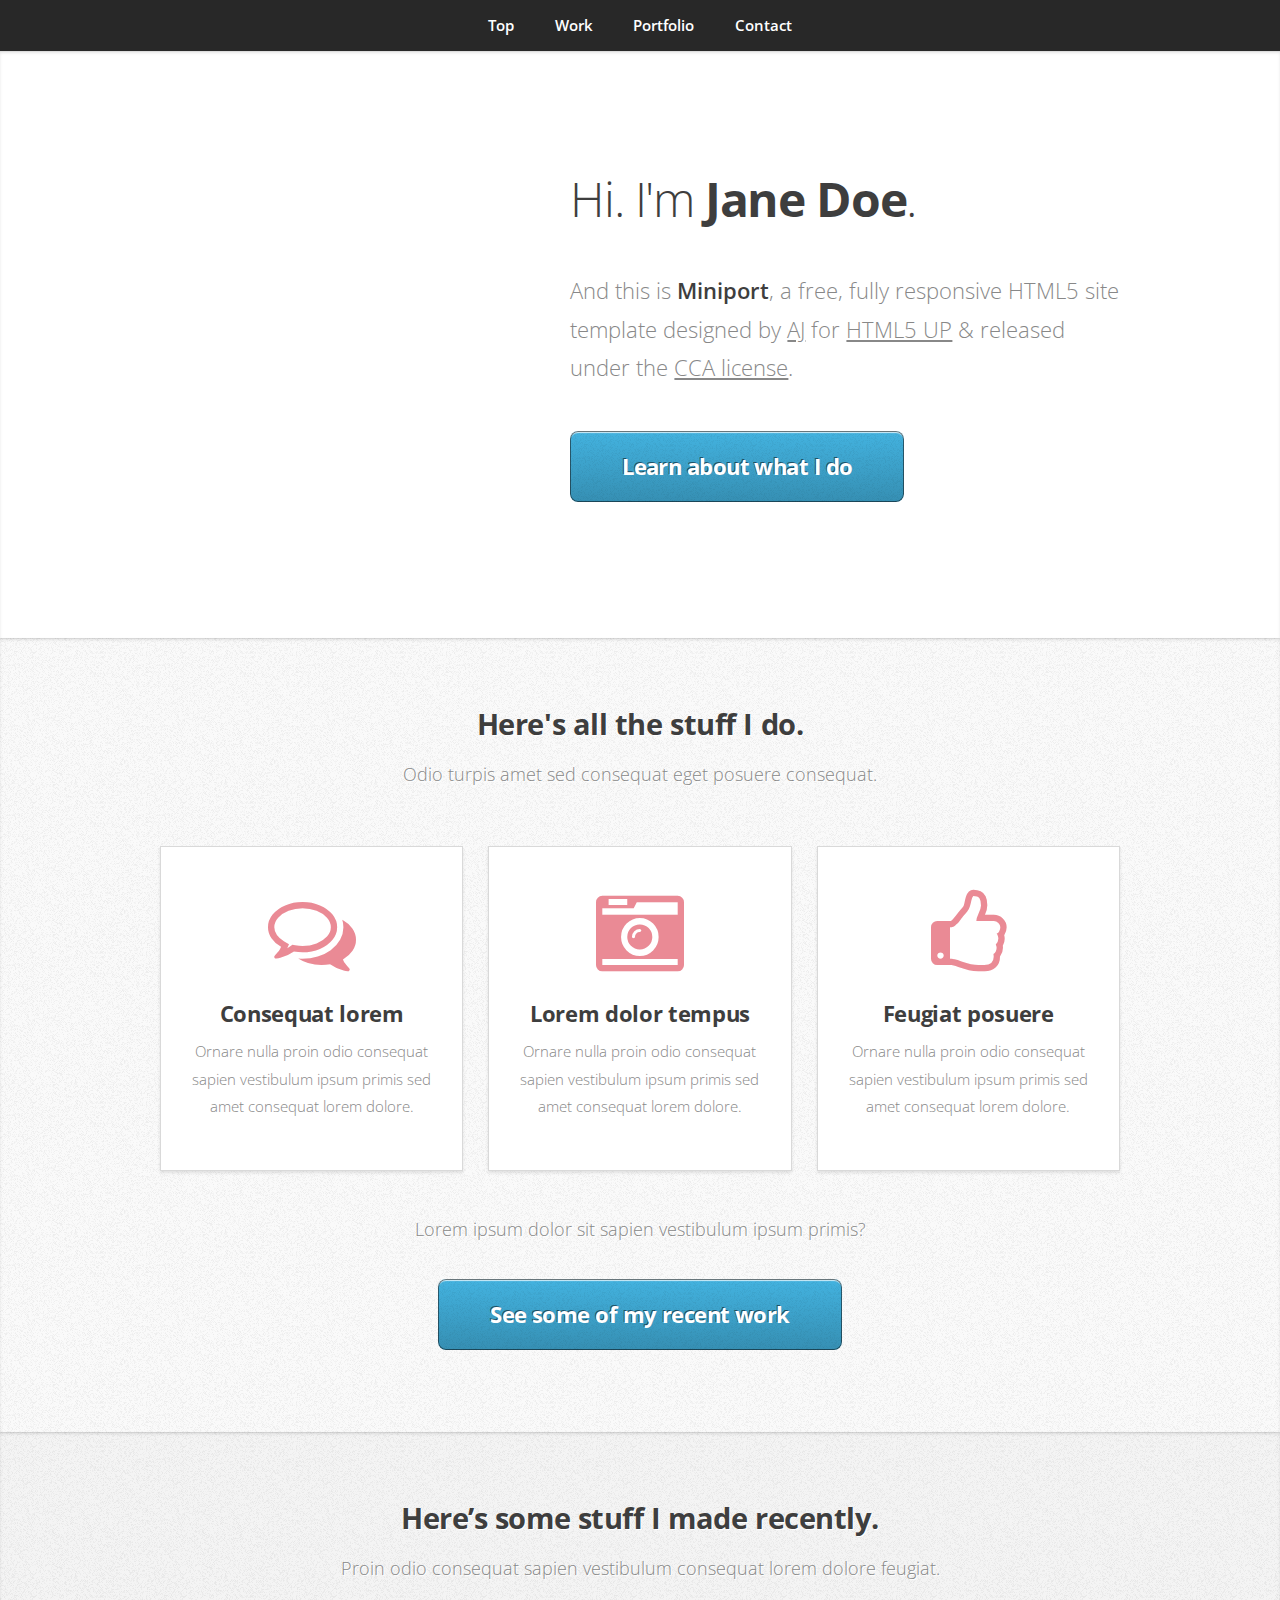
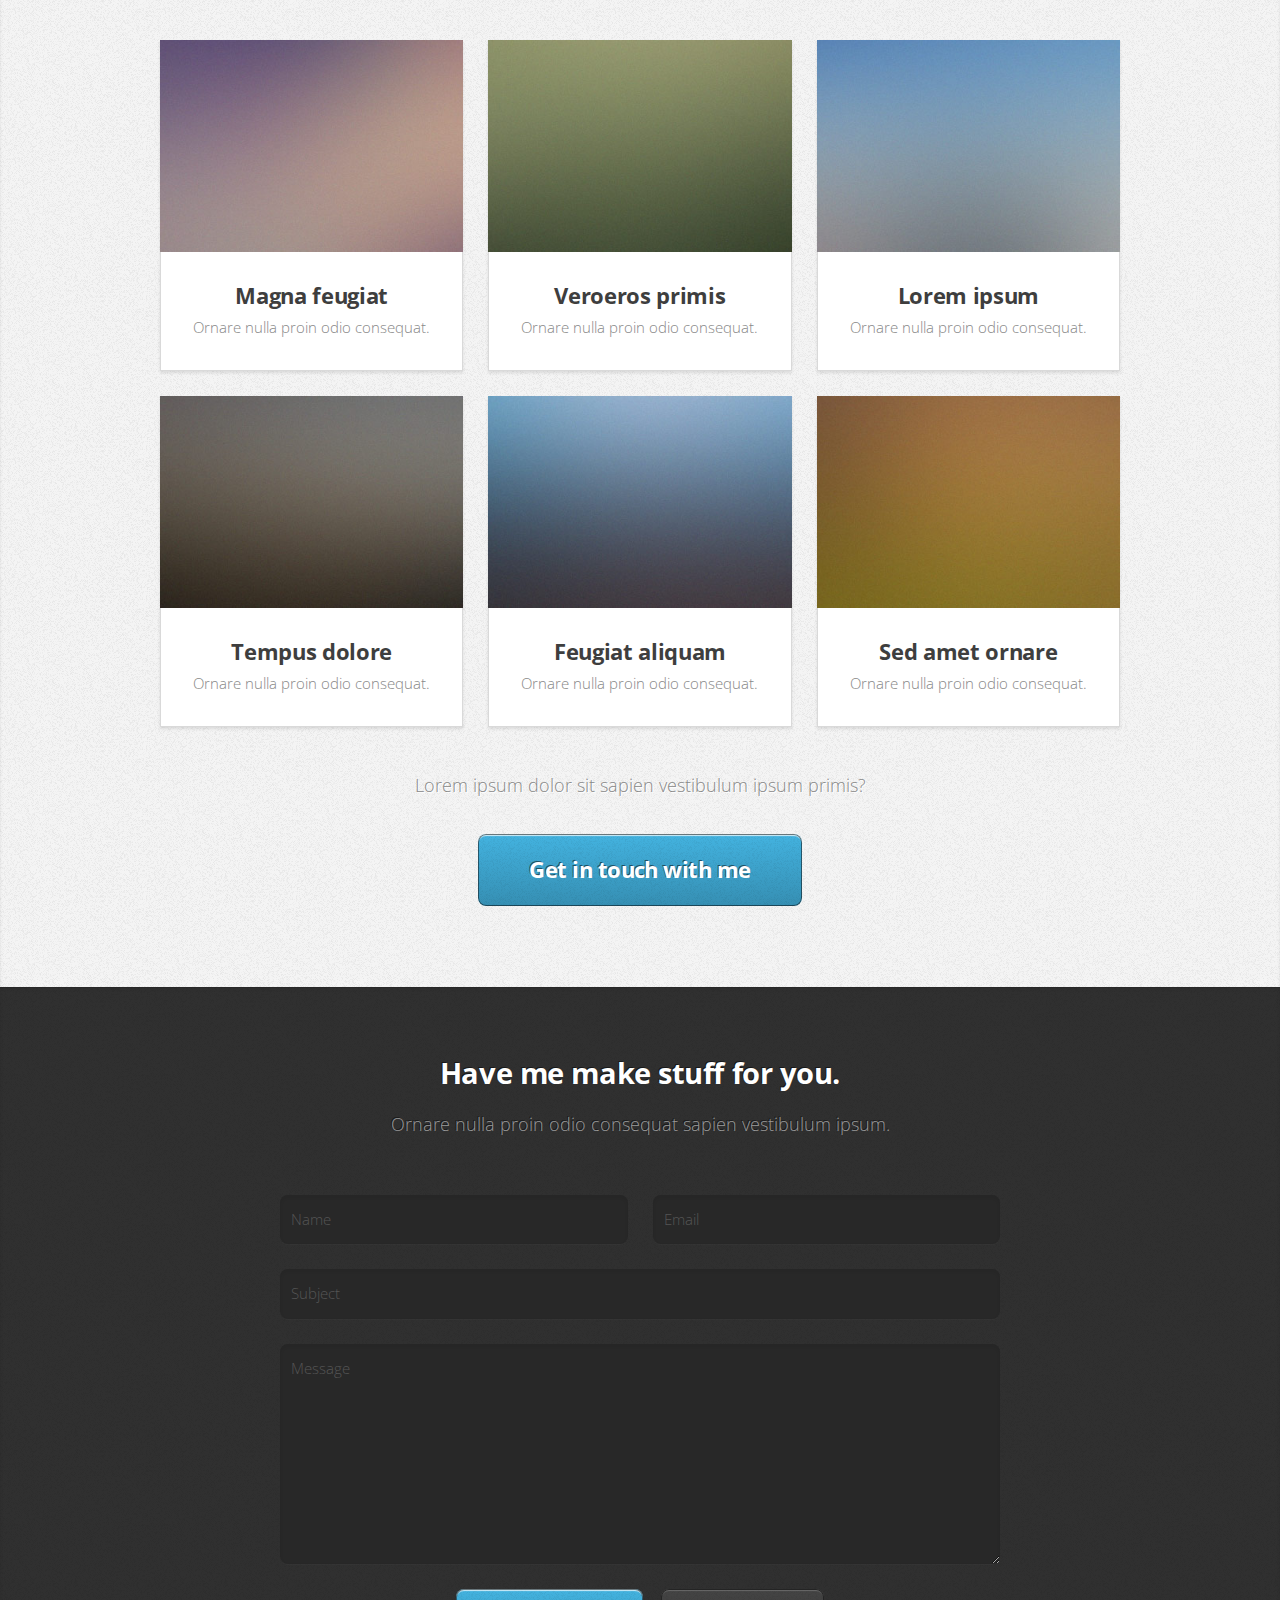
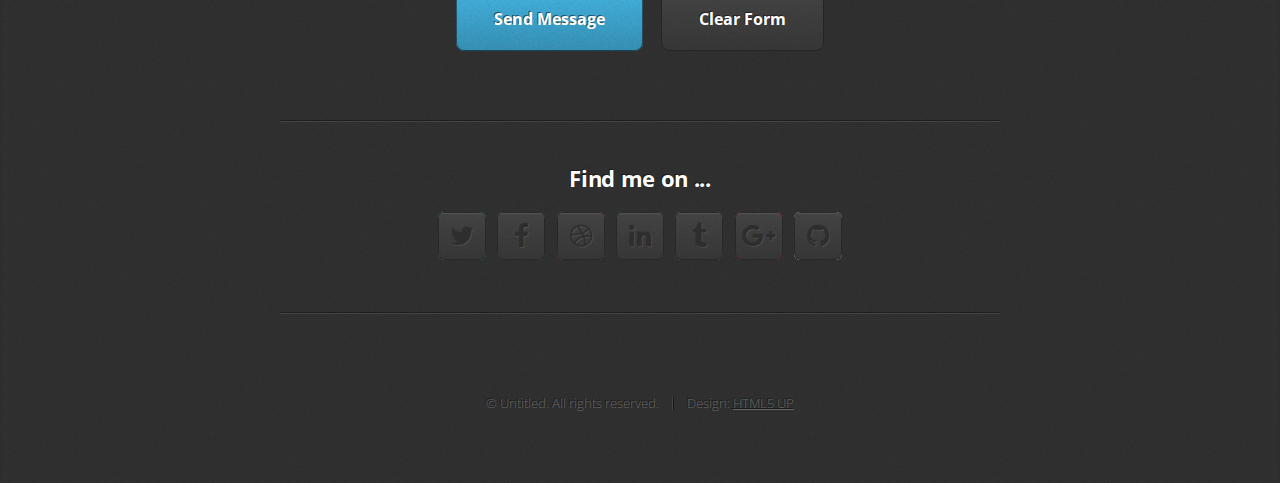
==== portfolio/index.html @ 93b367b7 "initial commit" ====
<!DOCTYPE HTML>
<!--
	Miniport by HTML5 UP
	html5up.net | @ajlkn
	Free for personal and commercial use under the CCA 3.0 license (html5up.net/license)
-->
<html>
	<head>
		<title>Seth Nadu Portfolio</title>
		<meta charset="utf-8" />
		<meta name="viewport" content="width=device-width, initial-scale=1, user-scalable=no" />
		<link rel="stylesheet" href="assets/css/main.css" />
	</head>
	<body class="is-preload">

		<!-- Nav -->
			<nav id="nav">
				<ul class="container">
					<li><a href="#top">Top</a></li>
					<li><a href="#work">Work</a></li>
					<li><a href="#portfolio">Portfolio</a></li>
					<li><a href="#contact">Contact</a></li>
				</ul>
			</nav>

		<!-- Home -->
			<article id="top" class="wrapper style1">
				<div class="container">
					<div class="row">
						<div class="col-4 col-5-large col-12-medium">
							<span class="image fit"><img src="images/donnie-rosie-575268-unsplash.jpg" alt="" /></span>
						</div>
						<div class="col-8 col-7-large col-12-medium">
							<header>
								<h1>Hi. I'm <strong>Jane Doe</strong>.</h1>
							</header>
							<p>And this is <strong>Miniport</strong>, a free, fully responsive HTML5 site template designed by <a href="http://twitter.com/ajlkn">AJ</a> for <a href="http://html5up.net">HTML5 UP</a> &amp; released under the <a href="http://html5up.net/license">CCA license</a>.</p>
							<a href="#work" class="button large scrolly">Learn about what I do</a>
						</div>
					</div>
				</div>
			</article>

		<!-- Work -->
			<article id="work" class="wrapper style2">
				<div class="container">
					<header>
						<h2>Here's all the stuff I do.</h2>
						<p>Odio turpis amet sed consequat eget posuere consequat.</p>
					</header>
					<div class="row aln-center">
						<div class="col-4 col-6-medium col-12-small">
							<section class="box style1">
								<span class="icon featured fa-comments-o"></span>
								<h3>Consequat lorem</h3>
								<p>Ornare nulla proin odio consequat sapien vestibulum ipsum primis sed amet consequat lorem dolore.</p>
							</section>
						</div>
						<div class="col-4 col-6-medium col-12-small">
							<section class="box style1">
								<span class="icon featured fa-camera-retro"></span>
								<h3>Lorem dolor tempus</h3>
								<p>Ornare nulla proin odio consequat sapien vestibulum ipsum primis sed amet consequat lorem dolore.</p>
							</section>
						</div>
						<div class="col-4 col-6-medium col-12-small">
							<section class="box style1">
								<span class="icon featured fa-thumbs-o-up"></span>
								<h3>Feugiat posuere</h3>
								<p>Ornare nulla proin odio consequat sapien vestibulum ipsum primis sed amet consequat lorem dolore.</p>
							</section>
						</div>
					</div>
					<footer>
						<p>Lorem ipsum dolor sit sapien vestibulum ipsum primis?</p>
						<a href="#portfolio" class="button large scrolly">See some of my recent work</a>
					</footer>
				</div>
			</article>

		<!-- Portfolio -->
			<article id="portfolio" class="wrapper style3">
				<div class="container">
					<header>
						<h2>Here’s some stuff I made recently.</h2>
						<p>Proin odio consequat  sapien vestibulum consequat lorem dolore feugiat.</p>
					</header>
					<div class="row">
						<div class="col-4 col-6-medium col-12-small">
							<article class="box style2">
								<a href="#" class="image featured"><img src="images/pic01.jpg" alt="" /></a>
								<h3><a href="#">Magna feugiat</a></h3>
								<p>Ornare nulla proin odio consequat.</p>
							</article>
						</div>
						<div class="col-4 col-6-medium col-12-small">
							<article class="box style2">
								<a href="#" class="image featured"><img src="images/pic02.jpg" alt="" /></a>
								<h3><a href="#">Veroeros primis</a></h3>
								<p>Ornare nulla proin odio consequat.</p>
							</article>
						</div>
						<div class="col-4 col-6-medium col-12-small">
							<article class="box style2">
								<a href="#" class="image featured"><img src="images/pic03.jpg" alt="" /></a>
								<h3><a href="#">Lorem ipsum</a></h3>
								<p>Ornare nulla proin odio consequat.</p>
							</article>
						</div>
						<div class="col-4 col-6-medium col-12-small">
							<article class="box style2">
								<a href="#" class="image featured"><img src="images/pic04.jpg" alt="" /></a>
								<h3><a href="#">Tempus dolore</a></h3>
								<p>Ornare nulla proin odio consequat.</p>
							</article>
						</div>
						<div class="col-4 col-6-medium col-12-small">
							<article class="box style2">
								<a href="#" class="image featured"><img src="images/pic05.jpg" alt="" /></a>
								<h3><a href="#">Feugiat aliquam</a></h3>
								<p>Ornare nulla proin odio consequat.</p>
							</article>
						</div>
						<div class="col-4 col-6-medium col-12-small">
							<article class="box style2">
								<a href="#" class="image featured"><img src="images/pic06.jpg" alt="" /></a>
								<h3><a href="#">Sed amet ornare</a></h3>
								<p>Ornare nulla proin odio consequat.</p>
							</article>
						</div>
					</div>
					<footer>
						<p>Lorem ipsum dolor sit sapien vestibulum ipsum primis?</p>
						<a href="#contact" class="button large scrolly">Get in touch with me</a>
					</footer>
				</div>
			</article>

		<!-- Contact -->
			<article id="contact" class="wrapper style4">
				<div class="container medium">
					<header>
						<h2>Have me make stuff for you.</h2>
						<p>Ornare nulla proin odio consequat sapien vestibulum ipsum.</p>
					</header>
					<div class="row">
						<div class="col-12">
							<form method="post" action="#">
								<div class="row">
									<div class="col-6 col-12-small">
										<input type="text" name="name" id="name" placeholder="Name" />
									</div>
									<div class="col-6 col-12-small">
										<input type="text" name="email" id="email" placeholder="Email" />
									</div>
									<div class="col-12">
										<input type="text" name="subject" id="subject" placeholder="Subject" />
									</div>
									<div class="col-12">
										<textarea name="message" id="message" placeholder="Message"></textarea>
									</div>
									<div class="col-12">
										<ul class="actions">
											<li><input type="submit" value="Send Message" /></li>
											<li><input type="reset" value="Clear Form" class="alt" /></li>
										</ul>
									</div>
								</div>
							</form>
						</div>
						<div class="col-12">
							<hr />
							<h3>Find me on ...</h3>
							<ul class="social">
								<li><a href="#" class="icon fa-twitter"><span class="label">Twitter</span></a></li>
								<li><a href="#" class="icon fa-facebook"><span class="label">Facebook</span></a></li>
								<li><a href="#" class="icon fa-dribbble"><span class="label">Dribbble</span></a></li>
								<li><a href="#" class="icon fa-linkedin"><span class="label">LinkedIn</span></a></li>
								<li><a href="#" class="icon fa-tumblr"><span class="label">Tumblr</span></a></li>
								<li><a href="#" class="icon fa-google-plus"><span class="label">Google+</span></a></li>
								<li><a href="#" class="icon fa-github"><span class="label">Github</span></a></li>
								<!--
								<li><a href="#" class="icon fa-rss"><span>RSS</span></a></li>
								<li><a href="#" class="icon fa-instagram"><span>Instagram</span></a></li>
								<li><a href="#" class="icon fa-foursquare"><span>Foursquare</span></a></li>
								<li><a href="#" class="icon fa-skype"><span>Skype</span></a></li>
								<li><a href="#" class="icon fa-soundcloud"><span>Soundcloud</span></a></li>
								<li><a href="#" class="icon fa-youtube"><span>YouTube</span></a></li>
								<li><a href="#" class="icon fa-blogger"><span>Blogger</span></a></li>
								<li><a href="#" class="icon fa-flickr"><span>Flickr</span></a></li>
								<li><a href="#" class="icon fa-vimeo"><span>Vimeo</span></a></li>
								-->
							</ul>
							<hr />
						</div>
					</div>
					<footer>
						<ul id="copyright">
							<li>&copy; Untitled. All rights reserved.</li><li>Design: <a href="http://html5up.net">HTML5 UP</a></li>
						</ul>
					</footer>
				</div>
			</article>

		<!-- Scripts -->
			<script src="assets/js/jquery.min.js"></script>
			<script src="assets/js/jquery.scrolly.min.js"></script>
			<script src="assets/js/browser.min.js"></script>
			<script src="assets/js/breakpoints.min.js"></script>
			<script src="assets/js/util.js"></script>
			<script src="assets/js/main.js"></script>

	</body>
</html>
---- portfolio/assets/css/main.css ----
@import url("https://fonts.googleapis.com/css?family=Open+Sans:300,300italic,600,600italic,700");
@import url("font-awesome.min.css");

/*
	Miniport by HTML5 UP
	html5up.net | @ajlkn
	Free for personal and commercial use under the CCA 3.0 license (html5up.net/license)
*/

html, body, div, span, applet, object,
iframe, h1, h2, h3, h4, h5, h6, p, blockquote,
pre, a, abbr, acronym, address, big, cite,
code, del, dfn, em, img, ins, kbd, q, s, samp,
small, strike, strong, sub, sup, tt, var, b,
u, i, center, dl, dt, dd, ol, ul, li, fieldset,
form, label, legend, table, caption, tbody,
tfoot, thead, tr, th, td, article, aside,
canvas, details, embed, figure, figcaption,
footer, header, hgroup, menu, nav, output, ruby,
section, summary, time, mark, audio, video {
	margin: 0;
	padding: 0;
	border: 0;
	font-size: 100%;
	font: inherit;
	vertical-align: baseline;}

article, aside, details, figcaption, figure,
footer, header, hgroup, menu, nav, section {
	display: block;}

body {
	line-height: 1;
}

ol, ul {
	list-style: none;
}

blockquote, q {
	quotes: none;
}

	blockquote:before, blockquote:after, q:before, q:after {
		content: '';
		content: none;
	}

table {
	border-collapse: collapse;
	border-spacing: 0;
}

body {
	-webkit-text-size-adjust: none;
}

mark {
	background-color: transparent;
	color: inherit;
}

input::-moz-focus-inner {
	border: 0;
	padding: 0;
}

input, select, textarea {
	-moz-appearance: none;
	-webkit-appearance: none;
	-ms-appearance: none;
	appearance: none;
}

/* Basic */

	html {
		box-sizing: border-box;
	}

	*, *:before, *:after {
		box-sizing: inherit;
	}

	body {
		padding-top: 3.5em;
	}

		body.is-preload *, body.is-preload *:before, body.is-preload *:after {
			-moz-animation: none !important;
			-webkit-animation: none !important;
			-ms-animation: none !important;
			animation: none !important;
			-moz-transition: none !important;
			-webkit-transition: none !important;
			-ms-transition: none !important;
			transition: none !important;
		}

	body, input, textarea, select {
		font-family: 'Open Sans', sans-serif;
		line-height: 1.85em;
		color: #888;
		font-weight: 300;
		font-size: 13pt;
	}

	a {
		-moz-transition: color .2s ease-in-out;
		-webkit-transition: color .2s ease-in-out;
		-ms-transition: color .2s ease-in-out;
		transition: color .2s ease-in-out;
		color: #43B3E0;
		text-decoration: underline;
	}

		a:hover {
			color: #43bff0 !important;
		}

		a img {
			border: 0;
		}

	b, strong {
		font-weight: 600;
		color: #3e3e3e;
	}

	i, em {
		font-style: italic;
	}

	sub {
		position: relative;
		top: 0.5em;
		font-size: 0.8em;
	}

	sup {
		position: relative;
		top: -0.5em;
		font-size: 0.8em;
	}

	blockquote {
		border-left: solid 0.75em #eee;
		padding: 1em 0 1em 1.5em;
		font-style: italic;
	}

	h1, h2, h3, h4, h5, h6 {
		color: #3e3e3e;
		margin: 0 0 0.75em 0;
	}

	h1 a, h2 a, h3 a, h4 a, h5 a, h6 a {
		text-decoration: none;
		color: inherit;
	}

	h2, h3, h4, h5, h6 {
		font-weight: 700;
	}

	h1 {
		font-size: 3.25em;
		letter-spacing: -0.025em;
		font-weight: 300;
	}

		h1 strong {
			font-weight: 700;
		}

	h2 {
		font-size: 2em;
		letter-spacing: -0.015em;
	}

	h3 {
		font-size: 1.5em;
		letter-spacing: -0.015em;
	}

	em, i {
		font-style: italic;
	}

	br.clear {
		clear: both;
	}

	hr {
		border: 0;
		border-top: solid 1px #444;
		border-top-color: rgba(0, 0, 0, 0.35);
		box-shadow: 0px 1px 0px 0px rgba(255, 255, 255, 0.1);
		height: 1px;
		margin: 3em 0;
	}

	p, ul, ol, dl, table {
		margin-bottom: 2em;
	}

	header {
		margin: 0 0 3em 0;
	}

		header > p {
			font-size: 1.25em;
			margin: 0;
		}

	footer {
		margin: 3em 0 0 0;
	}

		footer > p {
			font-size: 1.25em;
		}

/* Container */

	.container {
		margin: 0 auto;
		max-width: calc(100% - 50px);
		width: 1200px;
	}

		.container.medium {
			width: 900px;
		}

		@media screen and (max-width: 1680px) {

			.container {
				width: 1200px;
			}

				.container.medium {
					width: 900px;
				}

		}

		@media screen and (max-width: 1280px) {

			.container {
				width: 960px;
			}

				.container.medium {
					width: 720px;
				}

		}

		@media screen and (max-width: 980px) {

			.container {
				width: 100%;
			}

				.container.medium {
					width: 75%;
				}

		}

		@media screen and (max-width: 736px) {

			.container {
				width: 100%;
				max-width: calc(100% - 30px);
			}

				.container.medium {
					width: 100%;
				}

		}

/* Row */

	.row {
		display: flex;
		flex-wrap: wrap;
		box-sizing: border-box;
		align-items: stretch;
	}

		.row > * {
			box-sizing: border-box;
		}

		.row.gtr-uniform > * > :last-child {
			margin-bottom: 0;
		}

		.row.aln-left {
			justify-content: flex-start;
		}

		.row.aln-center {
			justify-content: center;
		}

		.row.aln-right {
			justify-content: flex-end;
		}

		.row.aln-top {
			align-items: flex-start;
		}

		.row.aln-middle {
			align-items: center;
		}

		.row.aln-bottom {
			align-items: flex-end;
		}

		.row > .imp {
			order: -1;
		}

		.row > .col-1 {
			width: 8.3333333333%;
		}

		.row > .off-1 {
			margin-left: 8.3333333333%;
		}

		.row > .col-2 {
			width: 16.6666666667%;
		}

		.row > .off-2 {
			margin-left: 16.6666666667%;
		}

		.row > .col-3 {
			width: 25%;
		}

		.row > .off-3 {
			margin-left: 25%;
		}

		.row > .col-4 {
			width: 33.3333333333%;
		}

		.row > .off-4 {
			margin-left: 33.3333333333%;
		}

		.row > .col-5 {
			width: 41.6666666667%;
		}

		.row > .off-5 {
			margin-left: 41.6666666667%;
		}

		.row > .col-6 {
			width: 50%;
		}

		.row > .off-6 {
			margin-left: 50%;
		}

		.row > .col-7 {
			width: 58.3333333333%;
		}

		.row > .off-7 {
			margin-left: 58.3333333333%;
		}

		.row > .col-8 {
			width: 66.6666666667%;
		}

		.row > .off-8 {
			margin-left: 66.6666666667%;
		}

		.row > .col-9 {
			width: 75%;
		}

		.row > .off-9 {
			margin-left: 75%;
		}

		.row > .col-10 {
			width: 83.3333333333%;
		}

		.row > .off-10 {
			margin-left: 83.3333333333%;
		}

		.row > .col-11 {
			width: 91.6666666667%;
		}

		.row > .off-11 {
			margin-left: 91.6666666667%;
		}

		.row > .col-12 {
			width: 100%;
		}

		.row > .off-12 {
			margin-left: 100%;
		}

		.row.gtr-0 {
			margin-top: 0px;
			margin-left: 0px;
		}

			.row.gtr-0 > * {
				padding: 0px 0 0 0px;
			}

			.row.gtr-0.gtr-uniform {
				margin-top: 0px;
			}

				.row.gtr-0.gtr-uniform > * {
					padding-top: 0px;
				}

		.row.gtr-25 {
			margin-top: -6.25px;
			margin-left: -6.25px;
		}

			.row.gtr-25 > * {
				padding: 6.25px 0 0 6.25px;
			}

			.row.gtr-25.gtr-uniform {
				margin-top: -6.25px;
			}

				.row.gtr-25.gtr-uniform > * {
					padding-top: 6.25px;
				}

		.row.gtr-50 {
			margin-top: -12.5px;
			margin-left: -12.5px;
		}

			.row.gtr-50 > * {
				padding: 12.5px 0 0 12.5px;
			}

			.row.gtr-50.gtr-uniform {
				margin-top: -12.5px;
			}

				.row.gtr-50.gtr-uniform > * {
					padding-top: 12.5px;
				}

		.row {
			margin-top: -25px;
			margin-left: -25px;
		}

			.row > * {
				padding: 25px 0 0 25px;
			}

			.row.gtr-uniform {
				margin-top: -25px;
			}

				.row.gtr-uniform > * {
					padding-top: 25px;
				}

		.row.gtr-150 {
			margin-top: -37.5px;
			margin-left: -37.5px;
		}

			.row.gtr-150 > * {
				padding: 37.5px 0 0 37.5px;
			}

			.row.gtr-150.gtr-uniform {
				margin-top: -37.5px;
			}

				.row.gtr-150.gtr-uniform > * {
					padding-top: 37.5px;
				}

		.row.gtr-200 {
			margin-top: -50px;
			margin-left: -50px;
		}

			.row.gtr-200 > * {
				padding: 50px 0 0 50px;
			}

			.row.gtr-200.gtr-uniform {
				margin-top: -50px;
			}

				.row.gtr-200.gtr-uniform > * {
					padding-top: 50px;
				}

		@media screen and (max-width: 1680px) {

			.row {
				display: flex;
				flex-wrap: wrap;
				box-sizing: border-box;
				align-items: stretch;
			}

				.row > * {
					box-sizing: border-box;
				}

				.row.gtr-uniform > * > :last-child {
					margin-bottom: 0;
				}

				.row.aln-left {
					justify-content: flex-start;
				}

				.row.aln-center {
					justify-content: center;
				}

				.row.aln-right {
					justify-content: flex-end;
				}

				.row.aln-top {
					align-items: flex-start;
				}

				.row.aln-middle {
					align-items: center;
				}

				.row.aln-bottom {
					align-items: flex-end;
				}

				.row > .imp-xlarge {
					order: -1;
				}

				.row > .col-1-xlarge {
					width: 8.3333333333%;
				}

				.row > .off-1-xlarge {
					margin-left: 8.3333333333%;
				}

				.row > .col-2-xlarge {
					width: 16.6666666667%;
				}

				.row > .off-2-xlarge {
					margin-left: 16.6666666667%;
				}

				.row > .col-3-xlarge {
					width: 25%;
				}

				.row > .off-3-xlarge {
					margin-left: 25%;
				}

				.row > .col-4-xlarge {
					width: 33.3333333333%;
				}

				.row > .off-4-xlarge {
					margin-left: 33.3333333333%;
				}

				.row > .col-5-xlarge {
					width: 41.6666666667%;
				}

				.row > .off-5-xlarge {
					margin-left: 41.6666666667%;
				}

				.row > .col-6-xlarge {
					width: 50%;
				}

				.row > .off-6-xlarge {
					margin-left: 50%;
				}

				.row > .col-7-xlarge {
					width: 58.3333333333%;
				}

				.row > .off-7-xlarge {
					margin-left: 58.3333333333%;
				}

				.row > .col-8-xlarge {
					width: 66.6666666667%;
				}

				.row > .off-8-xlarge {
					margin-left: 66.6666666667%;
				}

				.row > .col-9-xlarge {
					width: 75%;
				}

				.row > .off-9-xlarge {
					margin-left: 75%;
				}

				.row > .col-10-xlarge {
					width: 83.3333333333%;
				}

				.row > .off-10-xlarge {
					margin-left: 83.3333333333%;
				}

				.row > .col-11-xlarge {
					width: 91.6666666667%;
				}

				.row > .off-11-xlarge {
					margin-left: 91.6666666667%;
				}

				.row > .col-12-xlarge {
					width: 100%;
				}

				.row > .off-12-xlarge {
					margin-left: 100%;
				}

				.row.gtr-0 {
					margin-top: 0px;
					margin-left: 0px;
				}

					.row.gtr-0 > * {
						padding: 0px 0 0 0px;
					}

					.row.gtr-0.gtr-uniform {
						margin-top: 0px;
					}

						.row.gtr-0.gtr-uniform > * {
							padding-top: 0px;
						}

				.row.gtr-25 {
					margin-top: -6.25px;
					margin-left: -6.25px;
				}

					.row.gtr-25 > * {
						padding: 6.25px 0 0 6.25px;
					}

					.row.gtr-25.gtr-uniform {
						margin-top: -6.25px;
					}

						.row.gtr-25.gtr-uniform > * {
							padding-top: 6.25px;
						}

				.row.gtr-50 {
					margin-top: -12.5px;
					margin-left: -12.5px;
				}

					.row.gtr-50 > * {
						padding: 12.5px 0 0 12.5px;
					}

					.row.gtr-50.gtr-uniform {
						margin-top: -12.5px;
					}

						.row.gtr-50.gtr-uniform > * {
							padding-top: 12.5px;
						}

				.row {
					margin-top: -25px;
					margin-left: -25px;
				}

					.row > * {
						padding: 25px 0 0 25px;
					}

					.row.gtr-uniform {
						margin-top: -25px;
					}

						.row.gtr-uniform > * {
							padding-top: 25px;
						}

				.row.gtr-150 {
					margin-top: -37.5px;
					margin-left: -37.5px;
				}

					.row.gtr-150 > * {
						padding: 37.5px 0 0 37.5px;
					}

					.row.gtr-150.gtr-uniform {
						margin-top: -37.5px;
					}

						.row.gtr-150.gtr-uniform > * {
							padding-top: 37.5px;
						}

				.row.gtr-200 {
					margin-top: -50px;
					margin-left: -50px;
				}

					.row.gtr-200 > * {
						padding: 50px 0 0 50px;
					}

					.row.gtr-200.gtr-uniform {
						margin-top: -50px;
					}

						.row.gtr-200.gtr-uniform > * {
							padding-top: 50px;
						}

		}

		@media screen and (max-width: 1280px) {

			.row {
				display: flex;
				flex-wrap: wrap;
				box-sizing: border-box;
				align-items: stretch;
			}

				.row > * {
					box-sizing: border-box;
				}

				.row.gtr-uniform > * > :last-child {
					margin-bottom: 0;
				}

				.row.aln-left {
					justify-content: flex-start;
				}

				.row.aln-center {
					justify-content: center;
				}

				.row.aln-right {
					justify-content: flex-end;
				}

				.row.aln-top {
					align-items: flex-start;
				}

				.row.aln-middle {
					align-items: center;
				}

				.row.aln-bottom {
					align-items: flex-end;
				}

				.row > .imp-large {
					order: -1;
				}

				.row > .col-1-large {
					width: 8.3333333333%;
				}

				.row > .off-1-large {
					margin-left: 8.3333333333%;
				}

				.row > .col-2-large {
					width: 16.6666666667%;
				}

				.row > .off-2-large {
					margin-left: 16.6666666667%;
				}

				.row > .col-3-large {
					width: 25%;
				}

				.row > .off-3-large {
					margin-left: 25%;
				}

				.row > .col-4-large {
					width: 33.3333333333%;
				}

				.row > .off-4-large {
					margin-left: 33.3333333333%;
				}

				.row > .col-5-large {
					width: 41.6666666667%;
				}

				.row > .off-5-large {
					margin-left: 41.6666666667%;
				}

				.row > .col-6-large {
					width: 50%;
				}

				.row > .off-6-large {
					margin-left: 50%;
				}

				.row > .col-7-large {
					width: 58.3333333333%;
				}

				.row > .off-7-large {
					margin-left: 58.3333333333%;
				}

				.row > .col-8-large {
					width: 66.6666666667%;
				}

				.row > .off-8-large {
					margin-left: 66.6666666667%;
				}

				.row > .col-9-large {
					width: 75%;
				}

				.row > .off-9-large {
					margin-left: 75%;
				}

				.row > .col-10-large {
					width: 83.3333333333%;
				}

				.row > .off-10-large {
					margin-left: 83.3333333333%;
				}

				.row > .col-11-large {
					width: 91.6666666667%;
				}

				.row > .off-11-large {
					margin-left: 91.6666666667%;
				}

				.row > .col-12-large {
					width: 100%;
				}

				.row > .off-12-large {
					margin-left: 100%;
				}

				.row.gtr-0 {
					margin-top: 0px;
					margin-left: 0px;
				}

					.row.gtr-0 > * {
						padding: 0px 0 0 0px;
					}

					.row.gtr-0.gtr-uniform {
						margin-top: 0px;
					}

						.row.gtr-0.gtr-uniform > * {
							padding-top: 0px;
						}

				.row.gtr-25 {
					margin-top: -6.25px;
					margin-left: -6.25px;
				}

					.row.gtr-25 > * {
						padding: 6.25px 0 0 6.25px;
					}

					.row.gtr-25.gtr-uniform {
						margin-top: -6.25px;
					}

						.row.gtr-25.gtr-uniform > * {
							padding-top: 6.25px;
						}

				.row.gtr-50 {
					margin-top: -12.5px;
					margin-left: -12.5px;
				}

					.row.gtr-50 > * {
						padding: 12.5px 0 0 12.5px;
					}

					.row.gtr-50.gtr-uniform {
						margin-top: -12.5px;
					}

						.row.gtr-50.gtr-uniform > * {
							padding-top: 12.5px;
						}

				.row {
					margin-top: -25px;
					margin-left: -25px;
				}

					.row > * {
						padding: 25px 0 0 25px;
					}

					.row.gtr-uniform {
						margin-top: -25px;
					}

						.row.gtr-uniform > * {
							padding-top: 25px;
						}

				.row.gtr-150 {
					margin-top: -37.5px;
					margin-left: -37.5px;
				}

					.row.gtr-150 > * {
						padding: 37.5px 0 0 37.5px;
					}

					.row.gtr-150.gtr-uniform {
						margin-top: -37.5px;
					}

						.row.gtr-150.gtr-uniform > * {
							padding-top: 37.5px;
						}

				.row.gtr-200 {
					margin-top: -50px;
					margin-left: -50px;
				}

					.row.gtr-200 > * {
						padding: 50px 0 0 50px;
					}

					.row.gtr-200.gtr-uniform {
						margin-top: -50px;
					}

						.row.gtr-200.gtr-uniform > * {
							padding-top: 50px;
						}

		}

		@media screen and (max-width: 980px) {

			.row {
				display: flex;
				flex-wrap: wrap;
				box-sizing: border-box;
				align-items: stretch;
			}

				.row > * {
					box-sizing: border-box;
				}

				.row.gtr-uniform > * > :last-child {
					margin-bottom: 0;
				}

				.row.aln-left {
					justify-content: flex-start;
				}

				.row.aln-center {
					justify-content: center;
				}

				.row.aln-right {
					justify-content: flex-end;
				}

				.row.aln-top {
					align-items: flex-start;
				}

				.row.aln-middle {
					align-items: center;
				}

				.row.aln-bottom {
					align-items: flex-end;
				}

				.row > .imp-medium {
					order: -1;
				}

				.row > .col-1-medium {
					width: 8.3333333333%;
				}

				.row > .off-1-medium {
					margin-left: 8.3333333333%;
				}

				.row > .col-2-medium {
					width: 16.6666666667%;
				}

				.row > .off-2-medium {
					margin-left: 16.6666666667%;
				}

				.row > .col-3-medium {
					width: 25%;
				}

				.row > .off-3-medium {
					margin-left: 25%;
				}

				.row > .col-4-medium {
					width: 33.3333333333%;
				}

				.row > .off-4-medium {
					margin-left: 33.3333333333%;
				}

				.row > .col-5-medium {
					width: 41.6666666667%;
				}

				.row > .off-5-medium {
					margin-left: 41.6666666667%;
				}

				.row > .col-6-medium {
					width: 50%;
				}

				.row > .off-6-medium {
					margin-left: 50%;
				}

				.row > .col-7-medium {
					width: 58.3333333333%;
				}

				.row > .off-7-medium {
					margin-left: 58.3333333333%;
				}

				.row > .col-8-medium {
					width: 66.6666666667%;
				}

				.row > .off-8-medium {
					margin-left: 66.6666666667%;
				}

				.row > .col-9-medium {
					width: 75%;
				}

				.row > .off-9-medium {
					margin-left: 75%;
				}

				.row > .col-10-medium {
					width: 83.3333333333%;
				}

				.row > .off-10-medium {
					margin-left: 83.3333333333%;
				}

				.row > .col-11-medium {
					width: 91.6666666667%;
				}

				.row > .off-11-medium {
					margin-left: 91.6666666667%;
				}

				.row > .col-12-medium {
					width: 100%;
				}

				.row > .off-12-medium {
					margin-left: 100%;
				}

				.row.gtr-0 {
					margin-top: 0px;
					margin-left: 0px;
				}

					.row.gtr-0 > * {
						padding: 0px 0 0 0px;
					}

					.row.gtr-0.gtr-uniform {
						margin-top: 0px;
					}

						.row.gtr-0.gtr-uniform > * {
							padding-top: 0px;
						}

				.row.gtr-25 {
					margin-top: -6.25px;
					margin-left: -6.25px;
				}

					.row.gtr-25 > * {
						padding: 6.25px 0 0 6.25px;
					}

					.row.gtr-25.gtr-uniform {
						margin-top: -6.25px;
					}

						.row.gtr-25.gtr-uniform > * {
							padding-top: 6.25px;
						}

				.row.gtr-50 {
					margin-top: -12.5px;
					margin-left: -12.5px;
				}

					.row.gtr-50 > * {
						padding: 12.5px 0 0 12.5px;
					}

					.row.gtr-50.gtr-uniform {
						margin-top: -12.5px;
					}

						.row.gtr-50.gtr-uniform > * {
							padding-top: 12.5px;
						}

				.row {
					margin-top: -25px;
					margin-left: -25px;
				}

					.row > * {
						padding: 25px 0 0 25px;
					}

					.row.gtr-uniform {
						margin-top: -25px;
					}

						.row.gtr-uniform > * {
							padding-top: 25px;
						}

				.row.gtr-150 {
					margin-top: -37.5px;
					margin-left: -37.5px;
				}

					.row.gtr-150 > * {
						padding: 37.5px 0 0 37.5px;
					}

					.row.gtr-150.gtr-uniform {
						margin-top: -37.5px;
					}

						.row.gtr-150.gtr-uniform > * {
							padding-top: 37.5px;
						}

				.row.gtr-200 {
					margin-top: -50px;
					margin-left: -50px;
				}

					.row.gtr-200 > * {
						padding: 50px 0 0 50px;
					}

					.row.gtr-200.gtr-uniform {
						margin-top: -50px;
					}

						.row.gtr-200.gtr-uniform > * {
							padding-top: 50px;
						}

		}

		@media screen and (max-width: 736px) {

			.row {
				display: flex;
				flex-wrap: wrap;
				box-sizing: border-box;
				align-items: stretch;
			}

				.row > * {
					box-sizing: border-box;
				}

				.row.gtr-uniform > * > :last-child {
					margin-bottom: 0;
				}

				.row.aln-left {
					justify-content: flex-start;
				}

				.row.aln-center {
					justify-content: center;
				}

				.row.aln-right {
					justify-content: flex-end;
				}

				.row.aln-top {
					align-items: flex-start;
				}

				.row.aln-middle {
					align-items: center;
				}

				.row.aln-bottom {
					align-items: flex-end;
				}

				.row > .imp-small {
					order: -1;
				}

				.row > .col-1-small {
					width: 8.3333333333%;
				}

				.row > .off-1-small {
					margin-left: 8.3333333333%;
				}

				.row > .col-2-small {
					width: 16.6666666667%;
				}

				.row > .off-2-small {
					margin-left: 16.6666666667%;
				}

				.row > .col-3-small {
					width: 25%;
				}

				.row > .off-3-small {
					margin-left: 25%;
				}

				.row > .col-4-small {
					width: 33.3333333333%;
				}

				.row > .off-4-small {
					margin-left: 33.3333333333%;
				}

				.row > .col-5-small {
					width: 41.6666666667%;
				}

				.row > .off-5-small {
					margin-left: 41.6666666667%;
				}

				.row > .col-6-small {
					width: 50%;
				}

				.row > .off-6-small {
					margin-left: 50%;
				}

				.row > .col-7-small {
					width: 58.3333333333%;
				}

				.row > .off-7-small {
					margin-left: 58.3333333333%;
				}

				.row > .col-8-small {
					width: 66.6666666667%;
				}

				.row > .off-8-small {
					margin-left: 66.6666666667%;
				}

				.row > .col-9-small {
					width: 75%;
				}

				.row > .off-9-small {
					margin-left: 75%;
				}

				.row > .col-10-small {
					width: 83.3333333333%;
				}

				.row > .off-10-small {
					margin-left: 83.3333333333%;
				}

				.row > .col-11-small {
					width: 91.6666666667%;
				}

				.row > .off-11-small {
					margin-left: 91.6666666667%;
				}

				.row > .col-12-small {
					width: 100%;
				}

				.row > .off-12-small {
					margin-left: 100%;
				}

				.row.gtr-0 {
					margin-top: 0px;
					margin-left: 0px;
				}

					.row.gtr-0 > * {
						padding: 0px 0 0 0px;
					}

					.row.gtr-0.gtr-uniform {
						margin-top: 0px;
					}

						.row.gtr-0.gtr-uniform > * {
							padding-top: 0px;
						}

				.row.gtr-25 {
					margin-top: -3.75px;
					margin-left: -3.75px;
				}

					.row.gtr-25 > * {
						padding: 3.75px 0 0 3.75px;
					}

					.row.gtr-25.gtr-uniform {
						margin-top: -3.75px;
					}

						.row.gtr-25.gtr-uniform > * {
							padding-top: 3.75px;
						}

				.row.gtr-50 {
					margin-top: -7.5px;
					margin-left: -7.5px;
				}

					.row.gtr-50 > * {
						padding: 7.5px 0 0 7.5px;
					}

					.row.gtr-50.gtr-uniform {
						margin-top: -7.5px;
					}

						.row.gtr-50.gtr-uniform > * {
							padding-top: 7.5px;
						}

				.row {
					margin-top: -15px;
					margin-left: -15px;
				}

					.row > * {
						padding: 15px 0 0 15px;
					}

					.row.gtr-uniform {
						margin-top: -15px;
					}

						.row.gtr-uniform > * {
							padding-top: 15px;
						}

				.row.gtr-150 {
					margin-top: -22.5px;
					margin-left: -22.5px;
				}

					.row.gtr-150 > * {
						padding: 22.5px 0 0 22.5px;
					}

					.row.gtr-150.gtr-uniform {
						margin-top: -22.5px;
					}

						.row.gtr-150.gtr-uniform > * {
							padding-top: 22.5px;
						}

				.row.gtr-200 {
					margin-top: -30px;
					margin-left: -30px;
				}

					.row.gtr-200 > * {
						padding: 30px 0 0 30px;
					}

					.row.gtr-200.gtr-uniform {
						margin-top: -30px;
					}

						.row.gtr-200.gtr-uniform > * {
							padding-top: 30px;
						}

		}

/* Form */

	form label {
		color: #3e3e3e;
		font-weight: 700;
		display: block;
		margin: 0 0 0.5em 0;
	}

	form input[type=text],
	form input[type=email],
	form input[type=password],
	form select,
	form textarea {
		-moz-transition: background .2s ease-in-out, box-shadow .2s ease-in-out;
		-webkit-transition: background .2s ease-in-out, box-shadow .2s ease-in-out;
		-ms-transition: background .2s ease-in-out, box-shadow .2s ease-in-out;
		transition: background .2s ease-in-out, box-shadow .2s ease-in-out;
		-webkit-appearance: none;
		display: block;
		border: 0;
		padding: 0.75em;
		font-size: 1em;
		border-radius: 8px;
		border: solid 1px #ddd;
		background: #fff;
		color: #bbb;
		box-shadow: inset 0px 2px 3px 1px rgba(0, 0, 0, 0.05), 0px 1px 0px 0px rgba(255, 255, 255, 0.025);
		width: 100%;
	}

		form input[type=text]:focus,
		form input[type=email]:focus,
		form input[type=password]:focus,
		form select:focus,
		form textarea:focus {
			background: #fafafa;
			box-shadow: inset 0px 2px 5px 0px rgba(0, 0, 0, 0.05), 0px 1px 0px 0px rgba(255, 255, 255, 0.025), inset 0px 0px 2px 1px #43bff0;
		}

	form textarea {
		height: 15em;
	}

	form .actions:last-child {
		margin-bottom: 0;
	}

	form ::-webkit-input-placeholder {
		color: #555 !important;
	}

	form :-moz-placeholder {
		color: #555 !important;
	}

	form ::-moz-placeholder {
		color: #555 !important;
	}

	form :-ms-input-placeholder {
		color: #555 !important;
	}

	form ::-moz-focus-inner {
		border: 0;
	}

/* Tables */

	table {
		width: 100%;
	}

		table.default {
			width: 100%;
		}

			table.default tr {
				border-top: solid 1px #eee;
			}

				table.default tr:first-child {
					border-top: 0;
				}

			table.default td {
				padding: 0.5em 1em 0.5em 1em;
			}

			table.default th {
				text-align: left;
				padding: 0.5em 1em 0.5em 1em;
				font-weight: 600;
				margin: 0 0 1em 0;
			}

			table.default thead {
				background: #4f4f4f;
				color: #fff;
			}

/* Section/Article */

	section, article {
		margin-bottom: 3em;
	}

	section > :last-child,
	article > :last-child,
	section:last-child,
	article:last-child {
		margin-bottom: 0;
	}

/* Image */

	.image {
		display: inline-block;
		position: relative;
	}

		.image img {
			display: block;
			width: 100%;
		}

		.image.fit {
			display: block;
			width: 100%;
		}

		.image.featured {
			display: block;
			width: 100%;
			margin: 0 0 2em 0;
		}

		.image.left {
			float: left;
			margin: 0 2em 2em 0;
		}

		.image.centered {
			display: block;
			margin: 0 0 2em 0;
		}

			.image.centered img {
				margin: 0 auto;
				width: auto;
			}

/* Button */

	input[type="button"],
	input[type="submit"],
	input[type="reset"],
	button,
	.button {
		background-image: url("images/bg.png"), -moz-linear-gradient(top, rgba(0, 0, 0, 0), rgba(0, 0, 0, 0.2));
		background-image: url("images/bg.png"), -webkit-linear-gradient(top, rgba(0, 0, 0, 0), rgba(0, 0, 0, 0.2));
		background-image: url("images/bg.png"), -ms-linear-gradient(top, rgba(0, 0, 0, 0), rgba(0, 0, 0, 0.2));
		background-image: url("images/bg.png"), linear-gradient(top, rgba(0, 0, 0, 0), rgba(0, 0, 0, 0.2));
		-moz-transition: background-color .2s ease-in-out;
		-webkit-transition: background-color .2s ease-in-out;
		-ms-transition: background-color .2s ease-in-out;
		transition: background-color .2s ease-in-out;
		-webkit-appearance: none;
		position: relative;
		display: inline-block;
		color: #fff !important;
		text-decoration: none;
		font-weight: 700;
		border: 0;
		outline: 0;
		cursor: pointer;
		border-radius: 8px;
		text-shadow: -1px -1px 0.5px rgba(0, 0, 0, 0.5);
		overflow: hidden;
		box-shadow: inset 0px 0px 0px 1px rgba(0, 0, 0, 0.5), inset 0px 2px 1px 0px rgba(255, 255, 255, 0.75);
		background-color: #43B3E0;
		padding: 1em 2.35em 1em 2.35em;
		font-size: 1.1em;
		max-width: 24em;
	}

		input[type="button"]:hover,
		input[type="submit"]:hover,
		input[type="reset"]:hover,
		button:hover,
		.button:hover {
			background-color: #43bff0;
			color: #fff !important;
		}

		input[type="button"]:active,
		input[type="submit"]:active,
		input[type="reset"]:active,
		button:active,
		.button:active {
			background-color: #3BA8D3;
			top: 1px;
		}

		input[type="button"].large,
		input[type="submit"].large,
		input[type="reset"].large,
		button.large,
		.button.large {
			font-size: 1.5em;
			letter-spacing: -0.025em;
		}

		input[type="button"].alt,
		input[type="submit"].alt,
		input[type="reset"].alt,
		button.alt,
		.button.alt {
			background-color: #444;
			box-shadow: inset 0px 0px 0px 1px #242424, inset 0px 2px 1px 0px rgba(255, 255, 255, 0.2);
		}

			input[type="button"].alt:hover,
			input[type="submit"].alt:hover,
			input[type="reset"].alt:hover,
			button.alt:hover,
			.button.alt:hover {
				background-color: #4f4f4f;
				color: #fff !important;
			}

			input[type="button"].alt:active,
			input[type="submit"].alt:active,
			input[type="reset"].alt:active,
			button.alt:active,
			.button.alt:active {
				background-color: #3f3f3f;
			}

/* List */

	ul {
		list-style: disc;
		padding-left: 1em;
	}

		ul li {
			padding-left: 0.5em;
		}

	ol {
		list-style: decimal;
		padding-left: 1.25em;
	}

		ol li {
			padding-left: 0.25em;
		}

/* Social */

	ul.social {
		cursor: default;
		margin: 0;
		list-style: none;
		padding-left: 0;
	}

		ul.social li {
			position: relative;
			display: inline-block;
			margin: 0.25em;
			top: 0;
			padding-left: 0;
		}

			ul.social li a {
				-moz-transition: top .2s ease-in-out;
				-webkit-transition: top .2s ease-in-out;
				-ms-transition: top .2s ease-in-out;
				transition: top .2s ease-in-out;
				display: block;
				width: 48px;
				height: 48px;
				border-radius: 6px;
				top: 0;
				position: relative;
			}

				ul.social li a:before {
					background-image: url("images/bg.png"), -moz-linear-gradient(top, rgba(0, 0, 0, 0), rgba(0, 0, 0, 0.2));
					background-image: url("images/bg.png"), -webkit-linear-gradient(top, rgba(0, 0, 0, 0), rgba(0, 0, 0, 0.2));
					background-image: url("images/bg.png"), -ms-linear-gradient(top, rgba(0, 0, 0, 0), rgba(0, 0, 0, 0.2));
					background-image: url("images/bg.png"), linear-gradient(top, rgba(0, 0, 0, 0), rgba(0, 0, 0, 0.2));
					-moz-transition: background-color .2s ease-in-out;
					-webkit-transition: background-color .2s ease-in-out;
					-ms-transition: background-color .2s ease-in-out;
					transition: background-color .2s ease-in-out;
					background-color: #444;
					border-radius: 6px;
					box-shadow: inset 0px 0px 0px 1px #282828, inset 0px 2px 1px 0px rgba(255, 255, 255, 0.1);
					color: #2E2E2E !important;
					display: block;
					font-size: 26px;
					height: 48px;
					line-height: 48px;
					text-align: center;
					outline: 0;
					overflow: hidden;
					text-shadow: 1px 1px 0px rgba(255, 255, 255, 0.1);
					width: 48px;
				}

				ul.social li a.fa-twitter {
					background-color: #2DAAE4;
				}

				ul.social li a.fa-facebook {
					background-color: #3C5A98;
				}

				ul.social li a.fa-dribbble {
					background-color: #C4376B;
				}

				ul.social li a.fa-linkedin {
					background-color: #006599;
				}

				ul.social li a.fa-tumblr {
					background-color: #51718A;
				}

				ul.social li a.fa-google-plus {
					background-color: #DA2713;
				}

				ul.social li a.fa-github {
					background-color: #FAFAFA;
				}

				ul.social li a.fa-rss {
					background-color: #F2600B;
				}

				ul.social li a.fa-instagram {
					background-color: #E0D7C8;
				}

				ul.social li a.fa-foursquare {
					background-color: #39A3D4;
				}

				ul.social li a.fa-skype {
					background-color: #10BEF1;
				}

				ul.social li a.fa-soundcloud {
					background-color: #FE5419;
				}

				ul.social li a.fa-youtube {
					background-color: #BF2E25;
				}

				ul.social li a.fa-blogger {
					background-color: #FF6501;
				}

				ul.social li a.fa-flickr {
					background-color: #0062DB;
				}

				ul.social li a.fa-vimeo {
					background-color: #4C8AB0;
				}

				ul.social li a:hover {
					top: -5px;
				}

					ul.social li a:hover:before {
						background-color: transparent;
					}

/* Actions */

	ul.actions {
		list-style: none;
		padding-left: 0;
	}

		ul.actions li {
			display: inline-block;
			margin: 0 0 0 1em;
			padding-left: 0;
		}

			ul.actions li:first-child {
				margin-left: 0;
			}

/* Box */

	.box {
		background: #fff;
		box-shadow: inset 0px 0px 0px 1px rgba(0, 0, 0, 0.15), 0px 2px 3px 0px rgba(0, 0, 0, 0.1);
		text-align: center;
		padding: 2em;
	}

		.box.style1 {
			padding: 3em 2em 3.5em 2em;
		}

			.box.style1 h3 {
				margin-bottom: 0.5em;
			}

		.box.style2 h3 {
			margin-bottom: 0.25em;
		}

		.box.style2 .image {
			position: relative;
			left: 2em;
			top: 2em;
			margin: -4em 0 4em -4em;
			width: auto;
		}

/* Icons */

	.icon {
		text-decoration: none;
	}

		.icon:before {
			display: inline-block;
			font-family: FontAwesome;
			font-size: 1.25em;
			text-decoration: none;
			font-style: normal;
			font-weight: normal;
			line-height: 1;
			-webkit-font-smoothing: antialiased;
			-moz-osx-font-smoothing: grayscale;
		}

		.icon > .label {
			display: none;
		}

		.icon.featured {
			color: #EA8A95;
			display: block;
			margin: 0 0 1.5em 0;
			cursor: default;
		}

			.icon.featured:before {
				font-size: 6em;
			}

/* Wrappers */

	.wrapper {
		background-image: url("images/bg.png");
		box-shadow: inset 0px 1px 0px 0px rgba(0, 0, 0, 0.05), inset 0px 2px 3px 0px rgba(0, 0, 0, 0.1);
		padding: 8em 0 8em 0;
		text-align: center;
	}

		.wrapper.style1 {
			background-image: none;
			background-color: #fff;
		}

		.wrapper.style2 {
			background-color: #fafafa;
			text-shadow: 1px 1px 0px #fff;
		}

		.wrapper.style3 {
			background-color: #f4f4f4;
			text-shadow: 1px 1px 0px #fff;
		}

		.wrapper.style4 {
			background-color: #303030;
			color: #999;
			text-shadow: -1px -1px 0px #181818;
		}

			.wrapper.style4 h1, .wrapper.style4 h2, .wrapper.style4 h3, .wrapper.style4 h4, .wrapper.style4 h5, .wrapper.style4 h6 {
				color: #fff;
			}

			.wrapper.style4 form input[type=text],
			.wrapper.style4 form input[type=password],
			.wrapper.style4 form select,
			.wrapper.style4 form textarea {
				border: none;
				background: #282828;
			}

				.wrapper.style4 form input[type=text]:focus,
				.wrapper.style4 form input[type=password]:focus,
				.wrapper.style4 form select:focus,
				.wrapper.style4 form textarea:focus {
					background: #252525;
				}

/* Nav */

	#nav {
		background-color: #282828;
		text-align: center;
		position: fixed;
		left: 0;
		top: 0;
		width: 100%;
		z-index: 10000;
		cursor: default;
		height: 3.5em;
		line-height: 3.5em;
	}

		#nav ul {
			margin-bottom: 0;
			list-style: none;
			padding-left: 0;
		}

		#nav li {
			display: inline-block;
			padding-left: 0;
		}

		#nav a {
			-moz-transition: background-color .2s ease-in-out;
			-webkit-transition: background-color .2s ease-in-out;
			-ms-transition: background-color .2s ease-in-out;
			transition: background-color .2s ease-in-out;
			position: relative;
			display: block;
			color: #fff;
			text-decoration: none;
			outline: 0;
			font-weight: 600;
			border-radius: 8px;
			color: #fff;
			height: 2.5em;
			line-height: 2.5em;
			padding: 0 1.25em;
		}

			#nav a:hover {
				color: #fff !important;
				background: #383838;
			}

			#nav a.active {
				background: #484848;
			}

				#nav a.active:before {
					content: '';
					display: block;
					position: absolute;
					bottom: -0.6em;
					left: 50%;
					margin-left: -0.75em;
					border-left: solid 0.75em transparent;
					border-right: solid 0.75em transparent;
					border-top: solid 0.6em #282828;
				}

/* Articles */

	body > article {
		margin-bottom: 0;
	}

	#top {
		padding: 10em 0 10em 0;
		text-align: left;
	}

		#top .image {
			border-radius: 100%;
			width: 20em;
			height: 20em;
			margin: 0;
		}

			#top .image img {
				border-radius: 100%;
			}

		#top h1 {
			margin-top: 0.35em;
		}

		#top p {
			font-size: 1.5em;
			line-height: 1.75em;
		}

			#top p a {
				color: inherit;
			}

	#contact footer {
		font-size: 0.9em;
	}

/* Copyright */

	#copyright {
		color: #666;
		font-size: 1em;
		line-height: 1em;
		list-style: none;
		padding-left: 0;
		margin-bottom: 0;
	}

		#copyright li {
			display: inline-block;
			border-left: solid 1px rgba(0, 0, 0, 0.5);
			box-shadow: -1px 0px 0px 0px rgba(255, 255, 255, 0.1);
			padding: 0 0 0 1em;
			margin: 0 0 0 1em;
		}

			#copyright li:first-child {
				border: 0;
				box-shadow: none;
				padding-left: 0;
				margin-left: 0;
			}

		#copyright a {
			-moz-transition: color .2s ease-in-out;
			-webkit-transition: color .2s ease-in-out;
			-ms-transition: color .2s ease-in-out;
			transition: color .2s ease-in-out;
			color: inherit;
		}

			#copyright a:hover {
				color: #777;
			}

/* Large */

	@media screen and (max-width: 1280px) {

		/* Basic */

			body {
				font-size: 11pt;
			}

			input, textarea, select {
				font-size: 11pt;
			}

			header {
				margin: 0 0 4em 0;
			}

		/* Wrappers */

			.wrapper {
				padding: 5em 0 5em 0;
				text-align: center;
			}

				.wrapper.style4 .row-special {
					margin: 2em 0 0 0;
					padding: 2em 0 2em 0;
				}

		/* Articles */

			#top {
				padding: 8em 0;
			}

				#top .image {
					width: 24em;
					height: 24em;
					margin: 0;
				}

	}

/* Medium */

	@media screen and (max-width: 980px) {

		/* Articles */

			#top {
				text-align: center;
				padding: 5em 0;
			}

				#top .image {
					margin: 0 auto 2em auto;
				}

	}

/* Small */

	@media screen and (max-width: 736px) {

		/* Basic */

			body {
				padding-top: 44px;
			}

			body, input, textarea, select {
				line-height: 1.75em;
				font-size: 10pt;
				letter-spacing: 0;
			}

			h1, h2, h3, h4, h5, h6 {
				font-size: 1.25em;
				margin: 0 0 0.4em 0;
			}

			h1 {
				font-size: 2.25em;
				line-height: 1.25em;
			}

			header {
				margin: 0 0 2em 0;
			}

				header > p {
					font-size: 1.25em;
				}

			footer {
				margin: 2.5em 0 0 0;
			}

				footer > p {
					font-size: 1.25em;
				}

			hr {
				margin: 1.5em 0 2em 0;
			}

		/* Section/Article */

			section, article {
				clear: both;
			}

		/* Button */

			input[type="button"],
			input[type="submit"],
			input[type="reset"],
			button,
			.button {
				text-align: center;
				font-size: 1.2em;
				width: 100%;
				padding: 1em 0 1em 0;
			}

				input[type="button"].large,
				input[type="submit"].large,
				input[type="reset"].large,
				button.large,
				.button.large {
					font-size: 1.2em;
					letter-spacing: 0;
				}

		/* Social */

			ul.social {
				padding: 1em 0.5em 0 0.5em;
			}

				ul.social li {
					margin: 0.5em 0.5em 0.5em 0.5em;
				}

					ul.social li a {
						top: 0 !important;
					}

						ul.social li a:before {
							background-color: transparent !important;
						}

		/* Actions */

			ul.actions {
				margin: 0;
			}

				ul.actions li {
					display: block;
					margin: 15px 0 0 0;
				}

					ul.actions li:first-child {
						margin-top: 0;
					}

		/* Box */

			.box {
				padding: 30px 20px 30px 20px;
				margin: 0 0 20px 0 !important;
			}

				.box h3 {
					margin-bottom: 0.25em;
				}

				.box .image.centered {
					margin-bottom: 1em;
				}

				.box .image.featured {
					position: relative;
					left: 20px;
					top: 20px;
					margin: -50px 0 50px -40px;
					width: auto;
				}

				.box.style1 {
					max-width: 32em;
					margin-left: auto !important;
					margin-right: auto !important;
				}

				.box.style2 {
					max-width: 32em;
					margin-left: auto !important;
					margin-right: auto !important;
				}

		/* Wrappers */

			.wrapper {
				padding: 3em 0;
				text-align: center;
			}

		/* Nav */

			#nav {
				height: 44px;
				line-height: 44px;
			}

				#nav a {
					padding: 0 0.75em;
					height: inherit;
					line-height: inherit;
					border-radius: 0;
				}

					#nav a:hover {
						background-color: transparent;
					}

		/* Articles */

			#top {
				padding: 3em 0;
			}

				#top .image {
					width: 15em;
					height: 15em;
					margin-bottom: 0;
				}

				#top p {
					font-size: 1em;
				}

			#contact footer {
				margin: 0;
			}

		/* Copyright */

			#copyright {
				font-size: 1em;
				margin: 0;
			}

				#copyright li {
					display: block;
					margin: 1em 0 0 0;
					padding: 0;
					box-shadow: none;
					border-left: 0;
				}

					#copyright li:first-child {
						margin-top: 0;
					}

	}
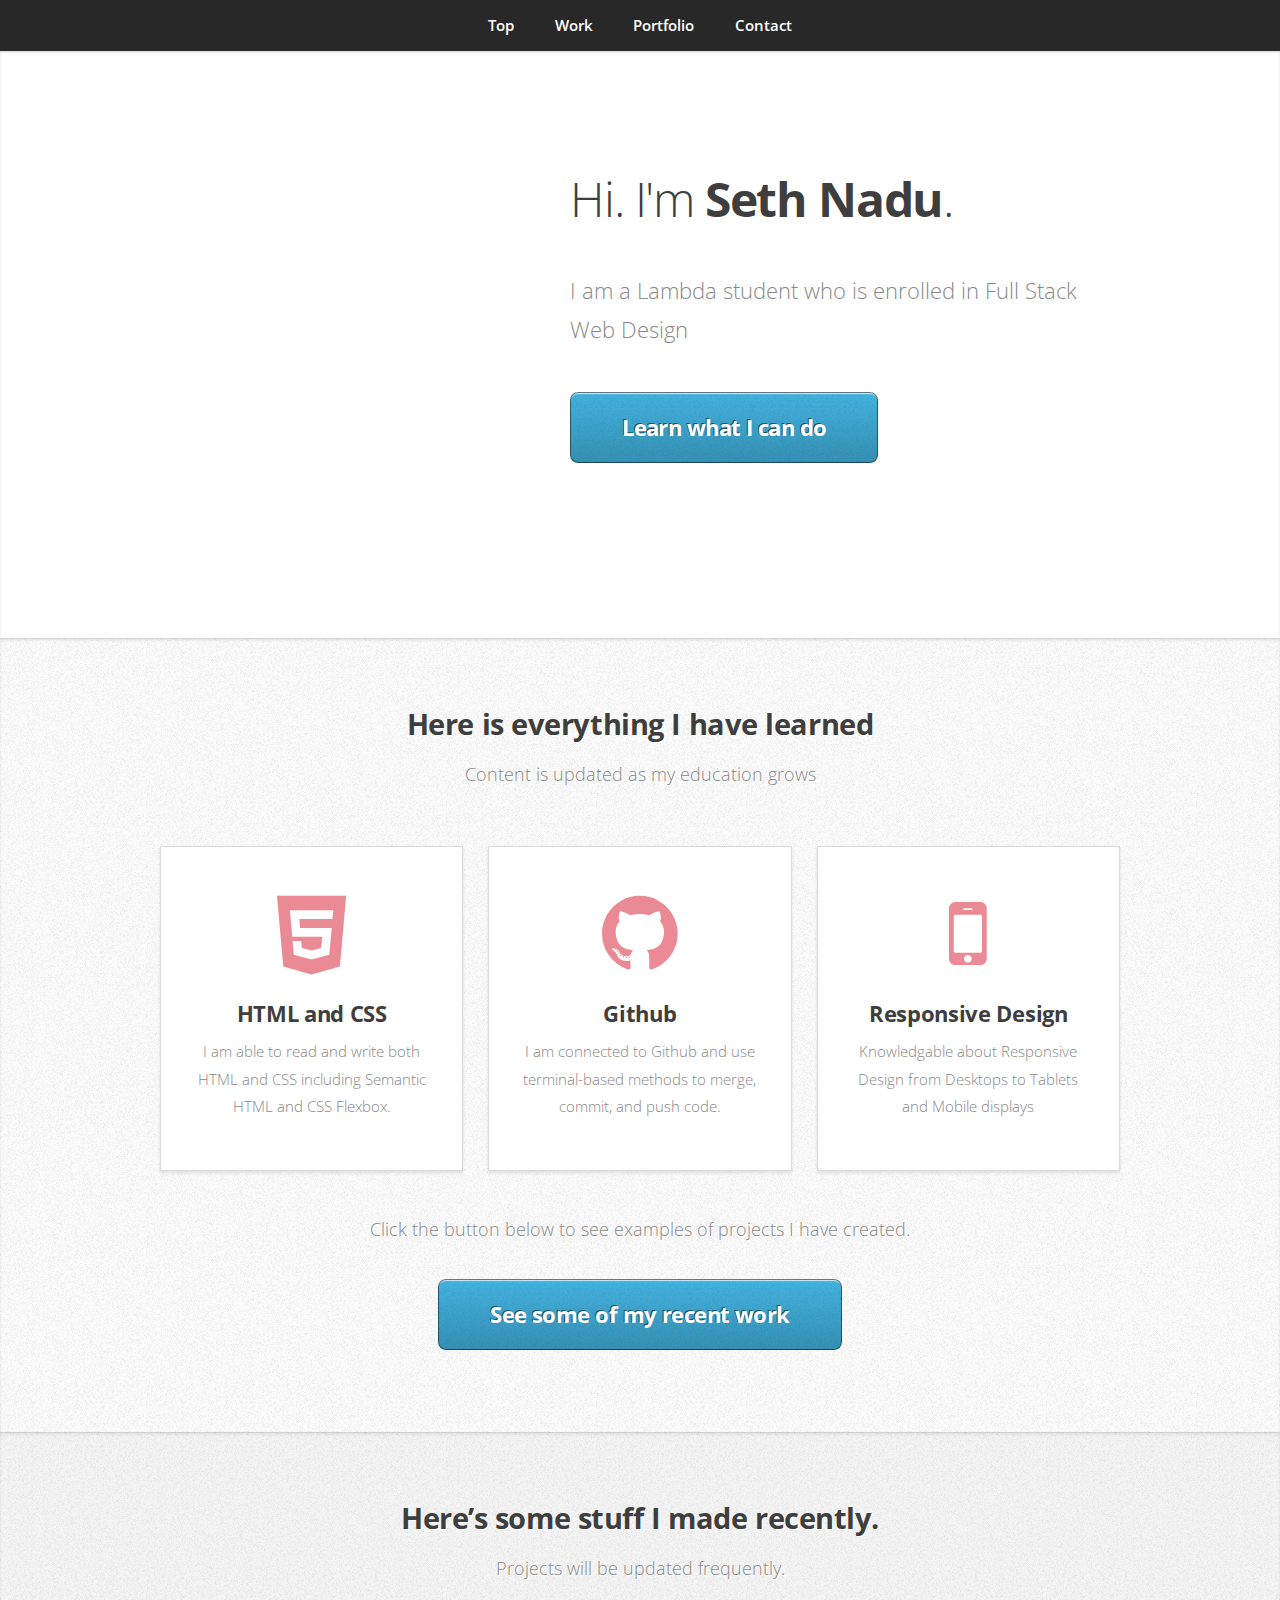
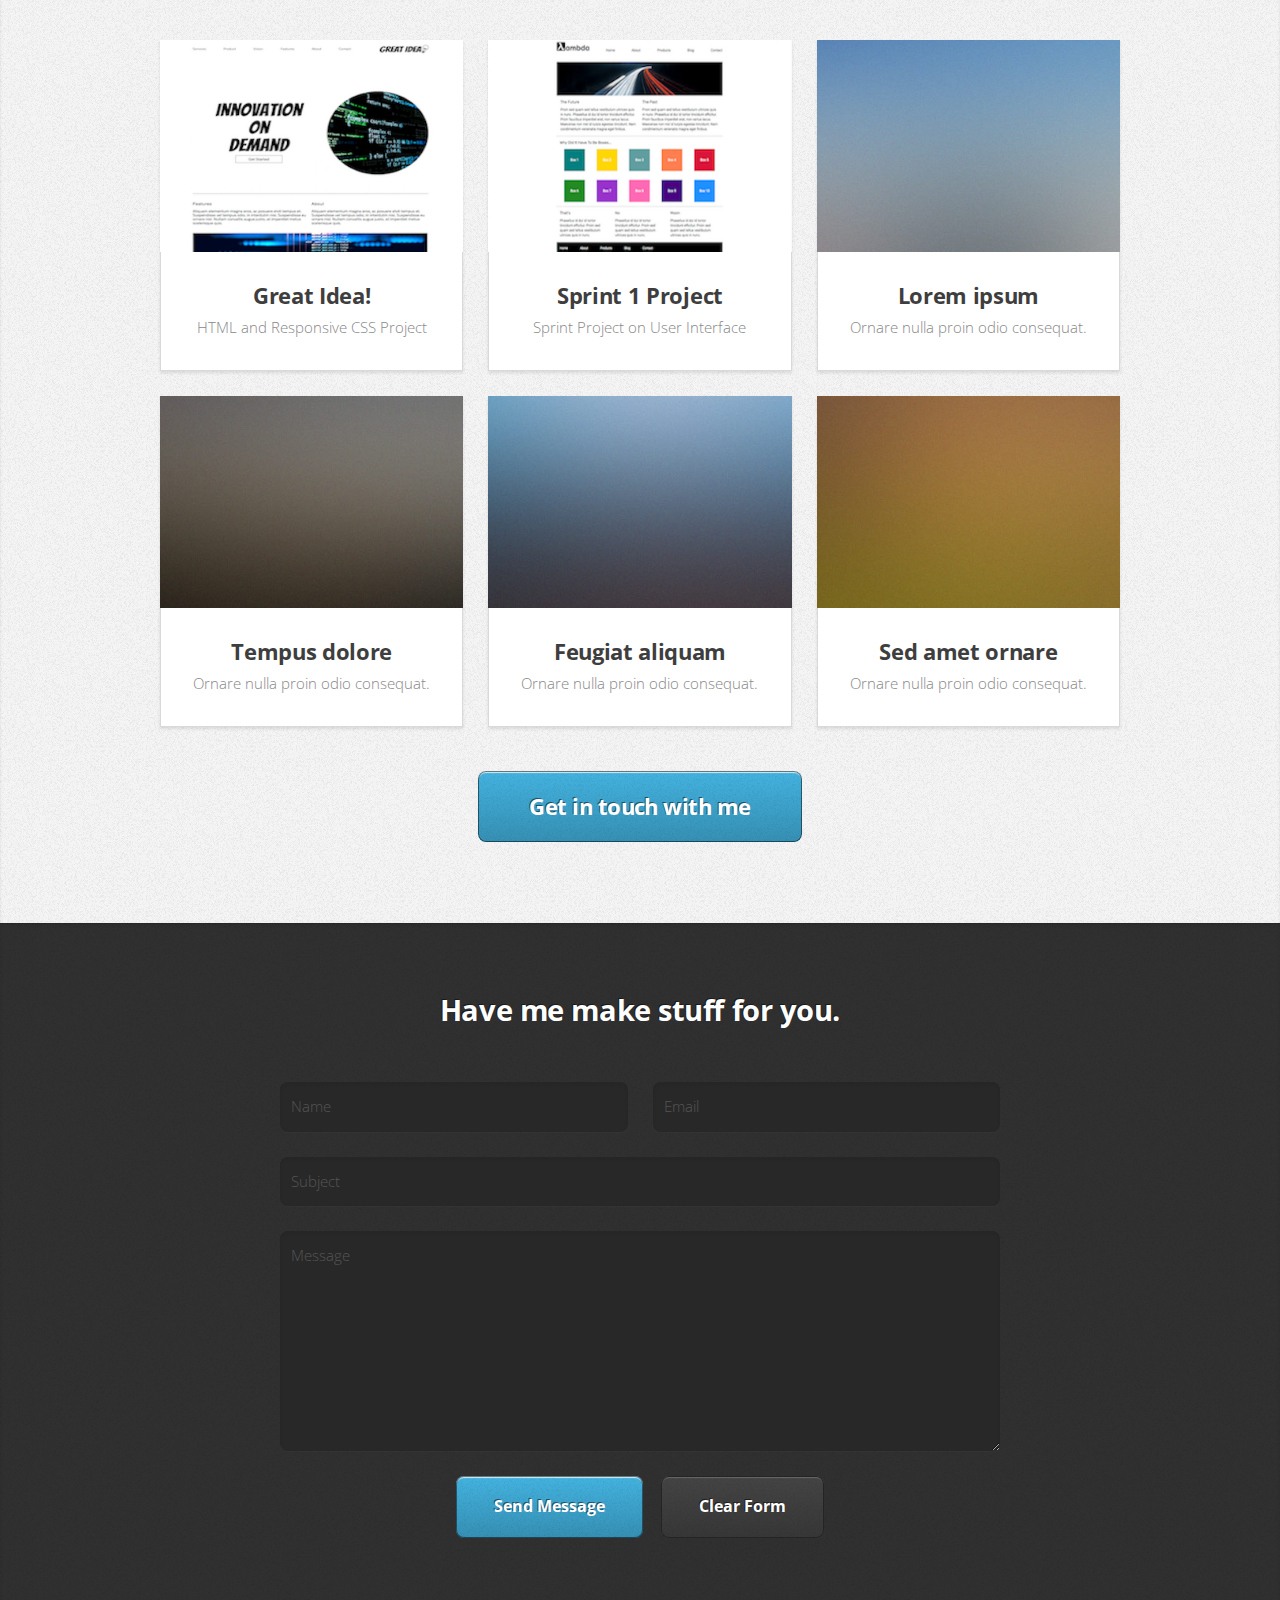
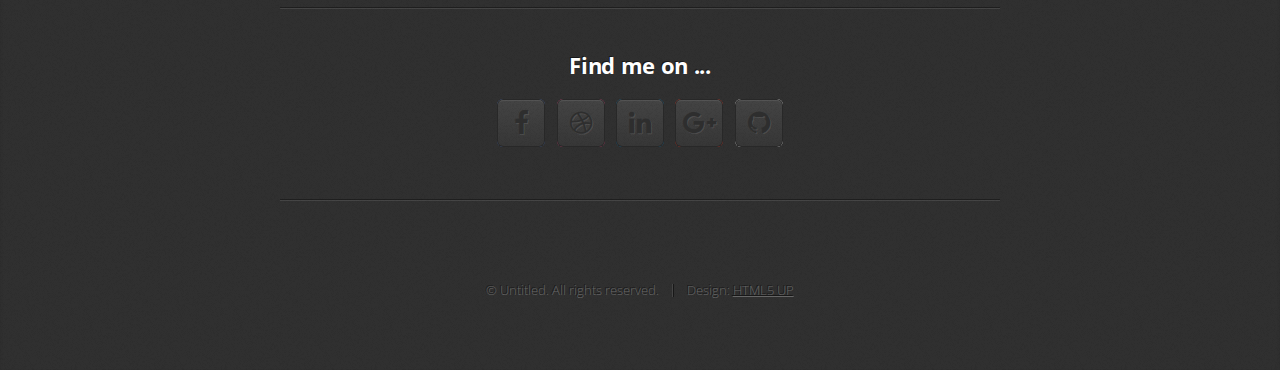
==== commit 2f616155: "Initial commit" ====
--- a/portfolio/index.html
+++ b/portfolio/index.html
@@ -1,3 +1,6 @@
+
+
+
 <!DOCTYPE HTML>
 <!--
 	Miniport by HTML5 UP
@@ -10,6 +13,7 @@
 		<meta charset="utf-8" />
 		<meta name="viewport" content="width=device-width, initial-scale=1, user-scalable=no" />
 		<link rel="stylesheet" href="assets/css/main.css" />
+		<script src="https://kit.fontawesome.com/51e784bfe4.js"></script>
 	</head>
 	<body class="is-preload">
 
@@ -28,14 +32,14 @@
 				<div class="container">
 					<div class="row">
 						<div class="col-4 col-5-large col-12-medium">
-							<span class="image fit"><img src="images/donnie-rosie-575268-unsplash.jpg" alt="" /></span>
+							<a class="image fit" href ="https://unsplash.com/photos/pVt1BHlK97I"><img src="images/donnie-rosie-575268-unsplash.jpg" alt="" /></a>
 						</div>
 						<div class="col-8 col-7-large col-12-medium">
 							<header>
-								<h1>Hi. I'm <strong>Jane Doe</strong>.</h1>
+								<h1>Hi. I'm <strong>Seth Nadu</strong>.</h1>
 							</header>
-							<p>And this is <strong>Miniport</strong>, a free, fully responsive HTML5 site template designed by <a href="http://twitter.com/ajlkn">AJ</a> for <a href="http://html5up.net">HTML5 UP</a> &amp; released under the <a href="http://html5up.net/license">CCA license</a>.</p>
-							<a href="#work" class="button large scrolly">Learn about what I do</a>
+							<p>I am a Lambda student who is enrolled in Full Stack Web Design</p>
+							<a href="#work" class="button large scrolly">Learn what I can do</a>
 						</div>
 					</div>
 				</div>
@@ -45,34 +49,35 @@
 			<article id="work" class="wrapper style2">
 				<div class="container">
 					<header>
-						<h2>Here's all the stuff I do.</h2>
-						<p>Odio turpis amet sed consequat eget posuere consequat.</p>
+						<h2>Here is everything I have learned</h2>
+						<p>Content is updated as my education grows</p>
 					</header>
 					<div class="row aln-center">
 						<div class="col-4 col-6-medium col-12-small">
 							<section class="box style1">
-								<span class="icon featured fa-comments-o"></span>
-								<h3>Consequat lorem</h3>
-								<p>Ornare nulla proin odio consequat sapien vestibulum ipsum primis sed amet consequat lorem dolore.</p>
+								<i class="icon featured fab fa-html5"></i>
+
+								<h3>HTML and CSS</h3>
+								<p>I am able to read and write both HTML and CSS including Semantic HTML and CSS Flexbox. </p>
 							</section>
 						</div>
 						<div class="col-4 col-6-medium col-12-small">
 							<section class="box style1">
-								<span class="icon featured fa-camera-retro"></span>
-								<h3>Lorem dolor tempus</h3>
-								<p>Ornare nulla proin odio consequat sapien vestibulum ipsum primis sed amet consequat lorem dolore.</p>
+								<i class="icon featured fas fa-github"></i>
+								<h3>Github</h3>
+								<p>I am connected to Github and use terminal-based methods to merge, commit, and push code.</p>
 							</section>
 						</div>
 						<div class="col-4 col-6-medium col-12-small">
 							<section class="box style1">
-								<span class="icon featured fa-thumbs-o-up"></span>
-								<h3>Feugiat posuere</h3>
-								<p>Ornare nulla proin odio consequat sapien vestibulum ipsum primis sed amet consequat lorem dolore.</p>
+								<i class="icon featured fas fa-mobile"></i>
+								<h3>Responsive Design</h3>
+								<p>Knowledgable about Responsive Design from Desktops to Tablets and Mobile displays</p>
 							</section>
 						</div>
 					</div>
 					<footer>
-						<p>Lorem ipsum dolor sit sapien vestibulum ipsum primis?</p>
+						<p>Click the button below to see examples of projects I have created.</p>
 						<a href="#portfolio" class="button large scrolly">See some of my recent work</a>
 					</footer>
 				</div>
@@ -83,21 +88,21 @@
 				<div class="container">
 					<header>
 						<h2>Here’s some stuff I made recently.</h2>
-						<p>Proin odio consequat  sapien vestibulum consequat lorem dolore feugiat.</p>
+						<p>Projects will be updated frequently.</p>
 					</header>
 					<div class="row">
 						<div class="col-4 col-6-medium col-12-small">
-							<article class="box style2">
-								<a href="#" class="image featured"><img src="images/pic01.jpg" alt="" /></a>
-								<h3><a href="#">Magna feugiat</a></h3>
-								<p>Ornare nulla proin odio consequat.</p>
-							</article>
-						</div>
-						<div class="col-4 col-6-medium col-12-small">
-							<article class="box style2">
-								<a href="#" class="image featured"><img src="images/pic02.jpg" alt="" /></a>
-								<h3><a href="#">Veroeros primis</a></h3>
-								<p>Ornare nulla proin odio consequat.</p>
+							<article class="box style2 pictureone">
+								<a href="#" class="image featured"><img src="images/Great-idea.png" alt="" /></a>
+								<h3><a href="https://github.com/sethnadu/responsive-web-design-I">Great Idea!</a></h3>
+								<p>HTML and Responsive CSS Project</p>
+							</article>
+						</div>
+						<div class="col-4 col-6-medium col-12-small">
+							<article class="box style2">
+								<a href="#" class="image featured"><img src="images/sprint-1.png" alt="" /></a>
+								<h3><a href="https://github.com/sethnadu/Sprint-Challenge--User-Interface">Sprint 1 Project</a></h3>
+								<p>Sprint Project on User Interface</p>
 							</article>
 						</div>
 						<div class="col-4 col-6-medium col-12-small">
@@ -130,7 +135,7 @@
 						</div>
 					</div>
 					<footer>
-						<p>Lorem ipsum dolor sit sapien vestibulum ipsum primis?</p>
+						<p></p>
 						<a href="#contact" class="button large scrolly">Get in touch with me</a>
 					</footer>
 				</div>
@@ -141,7 +146,7 @@
 				<div class="container medium">
 					<header>
 						<h2>Have me make stuff for you.</h2>
-						<p>Ornare nulla proin odio consequat sapien vestibulum ipsum.</p>
+						<p></p>
 					</header>
 					<div class="row">
 						<div class="col-12">
@@ -172,13 +177,11 @@
 							<hr />
 							<h3>Find me on ...</h3>
 							<ul class="social">
-								<li><a href="#" class="icon fa-twitter"><span class="label">Twitter</span></a></li>
-								<li><a href="#" class="icon fa-facebook"><span class="label">Facebook</span></a></li>
+								<li><a href="https://www.facebook.com/seth.nadu" class="icon fa-facebook"><span class="label">Facebook</span></a></li>
 								<li><a href="#" class="icon fa-dribbble"><span class="label">Dribbble</span></a></li>
-								<li><a href="#" class="icon fa-linkedin"><span class="label">LinkedIn</span></a></li>
-								<li><a href="#" class="icon fa-tumblr"><span class="label">Tumblr</span></a></li>
+								<li><a href="https://www.linkedin.com/in/seth-nadu-8b5983187/" class="icon fa-linkedin"><span class="label">LinkedIn</span></a></li>
 								<li><a href="#" class="icon fa-google-plus"><span class="label">Google+</span></a></li>
-								<li><a href="#" class="icon fa-github"><span class="label">Github</span></a></li>
+								<li><a href="https://github.com/sethnadu" class="icon fa-github"><span class="label">Github</span></a></li>
 								<!--
 								<li><a href="#" class="icon fa-rss"><span>RSS</span></a></li>
 								<li><a href="#" class="icon fa-instagram"><span>Instagram</span></a></li>
@@ -203,6 +206,7 @@
 			</article>
 
 		<!-- Scripts -->
+		
 			<script src="assets/js/jquery.min.js"></script>
 			<script src="assets/js/jquery.scrolly.min.js"></script>
 			<script src="assets/js/browser.min.js"></script>
--- a/portfolio/assets/css/main.css
+++ b/portfolio/assets/css/main.css
@@ -1657,6 +1657,8 @@
 				margin: 0 auto;
 				width: auto;
 			}
+
+			.box .style2
 
 /* Button */
 
@@ -1937,6 +1939,7 @@
 			width: auto;
 		}
 
+		
 /* Icons */
 
 	.icon {
